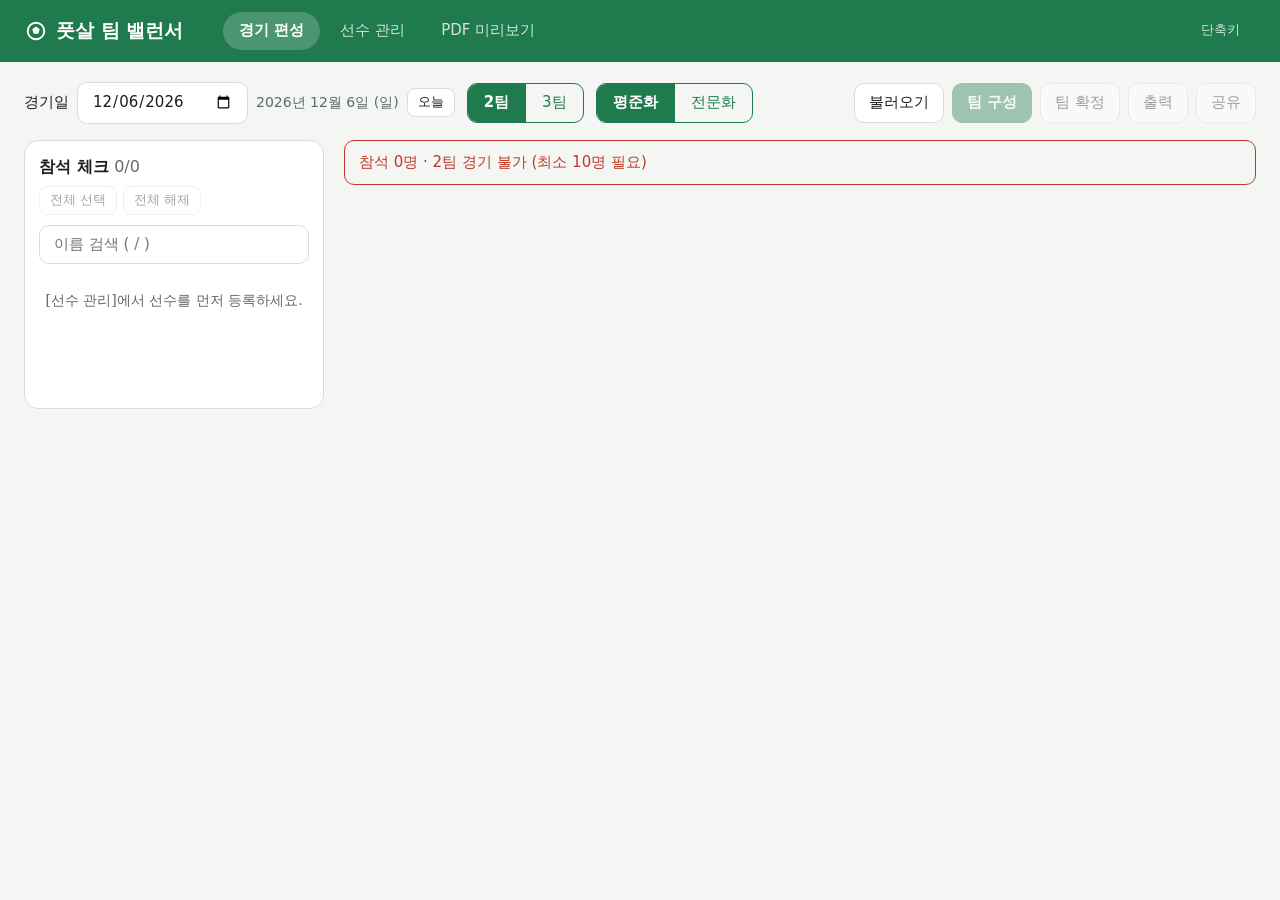
==== web_local/index.html @ 1d591c66 "Add local PC web version in plain HTML/JS (no server needed) - web_local/: open index.html directly " ====
<!doctype html>
<html lang="ko">
<head>
<meta charset="utf-8">
<meta name="viewport" content="width=device-width, initial-scale=1">
<title>풋살 팀 밸런서</title>
<link rel="icon" href="data:image/svg+xml,%3Csvg xmlns='http://www.w3.org/2000/svg' viewBox='0 0 32 32'%3E%3Crect width='32' height='32' rx='8' fill='%231f7a4d'/%3E%3Ccircle cx='16' cy='16' r='9' fill='none' stroke='white' stroke-width='2.5'/%3E%3Cpath d='M16 11l4 3-1.5 5h-5L12 14z' fill='white'/%3E%3C/svg%3E">
<link rel="stylesheet" href="css/style.css">
</head>
<body>
<div class="app">
  <header class="topbar">
    <h1>
      <svg class="logo" viewBox="0 0 32 32" aria-hidden="true"><circle cx="16" cy="16" r="11" fill="none" stroke="currentColor" stroke-width="2.5"/><path d="M16 10l5 3.6-1.9 6h-6.2l-1.9-6z" fill="currentColor"/></svg>
      풋살 팀 밸런서
    </h1>
    <nav class="tabs" role="tablist">
      <button role="tab" data-tab="match" class="on" title="Alt+1">경기 편성</button>
      <button role="tab" data-tab="players" title="Alt+2">선수 관리</button>
      <button role="tab" data-tab="preview" title="Alt+3">PDF 미리보기</button>
    </nav>
    <button class="ghost" id="helpBtn" title="단축키 (?)">단축키</button>
  </header>

  <div class="notice" id="storageNotice" hidden>
    이 브라우저에서는 저장소(localStorage)를 쓸 수 없어 새로고침하면 데이터가 사라집니다. [팀 확정]으로 받은 JSON 파일과 [명단 내보내기] 파일을 보관하세요.
  </div>

  <main>
    <!-- 경기 편성 -->
    <section class="screen on" id="screen-match">
      <div class="toolbar">
        <div class="group">
          <label class="field">경기일
            <input type="date" id="date" required>
          </label>
          <span class="date-label" id="dateLabel"></span>
          <button class="btn small" id="todayBtn">오늘</button>
        </div>
        <div class="seg" id="teamCount" role="group" aria-label="팀 수">
          <button data-k="2">2팀</button>
          <button data-k="3">3팀</button>
        </div>
        <div class="seg" id="mode" role="group" aria-label="편성 방식">
          <button data-m="balanced" title="팀끼리 실력이 비슷하게">평준화</button>
          <button data-m="tiered" title="점수 순으로 A팀부터">전문화</button>
        </div>
        <div class="group right">
          <button class="btn" id="loadBtn" title="Ctrl+O">불러오기</button>
          <button class="btn primary" id="buildBtn" title="Ctrl+Enter">팀 구성</button>
          <button class="btn" id="confirmBtn" title="Ctrl+S">팀 확정</button>
          <button class="btn" id="unlockBtn" hidden>수정</button>
          <button class="btn" id="printBtn" title="Ctrl+P">출력</button>
          <button class="btn" id="shareBtn">공유</button>
        </div>
      </div>

      <div class="layout">
        <aside class="card attendance">
          <div class="att-head">
            <h2>참석 체크 <span class="muted" id="attCount"></span></h2>
            <div class="att-actions">
              <button class="btn small" id="allOn">전체 선택</button>
              <button class="btn small" id="allOff">전체 해제</button>
            </div>
          </div>
          <input type="search" class="input" id="attSearch" placeholder="이름 검색 ( / )">
          <div class="att-list" id="attList"></div>
        </aside>

        <section class="board">
          <div class="status" id="status"></div>
          <div class="locked-banner" id="lockedBanner" hidden></div>
          <div class="teams" id="teams"></div>
          <p class="callout" id="dragHelp">
            팀 구성 후 선수를 끌어서 다른 팀의 빈 슬롯이나 교체대기로 옮길 수 있습니다. 다른 선수 위에 놓으면 두 선수를 맞바꿉니다.
            [팀 확정]을 누르면 편집이 잠기고 JSON 파일로 저장됩니다.
          </p>
        </section>
      </div>
    </section>

    <!-- 선수 관리 -->
    <section class="screen" id="screen-players">
      <div class="toolbar">
        <h2 class="inline">선수 목록 <span class="muted" id="playerCount"></span></h2>
        <form class="group" id="addForm" autocomplete="off">
          <input class="input" id="newName" placeholder="이름 입력" maxlength="20">
          <button class="btn primary" type="submit">선수 추가</button>
        </form>
        <input type="search" class="input" id="playerSearch" placeholder="이름 검색 ( / )">
        <div class="group right">
          <button class="btn" id="exportPlayers">명단 내보내기</button>
          <button class="btn" id="importPlayers">명단 가져오기</button>
        </div>
      </div>
      <div class="table-wrap">
        <table class="players">
          <thead>
            <tr>
              <th class="col-no">#</th>
              <th class="col-name">이름</th>
              <th>활동량</th><th>스피드</th><th>개인기</th><th>협동력</th><th>컨디션</th>
              <th>합계</th>
              <th class="col-act"></th>
            </tr>
          </thead>
          <tbody id="playerRows"></tbody>
        </table>
        <p class="empty" id="playersEmpty" hidden>등록된 선수가 없습니다. 위에서 이름을 입력해 선수를 추가하세요.</p>
      </div>
      <p class="callout">
        능력치는 각 항목의 1·2·3을 누르면 바로 바뀌고 자동 저장됩니다. 이름을 더블클릭하거나 [수정]을 눌러 이름을 바꿀 수 있습니다.
        [명단 내보내기]로 받은 파일을 다른 PC에서 [명단 가져오기] 하면 선수 명단을 옮길 수 있습니다.
      </p>
    </section>

    <!-- PDF 미리보기 -->
    <section class="screen" id="screen-preview">
      <div class="toolbar">
        <h2 class="inline">PDF 미리보기</h2>
        <div class="group right">
          <button class="btn primary" id="previewPdfBtn">PDF 내려받기</button>
        </div>
      </div>
      <div class="preview" id="preview"></div>
    </section>
  </main>
</div>

<!-- 공유 창 -->
<div class="modal" id="shareModal" hidden>
  <div class="box wide" role="dialog" aria-modal="true" aria-labelledby="shareTitle">
    <div class="box-head">
      <h2 id="shareTitle">팀 명단 공유</h2>
      <button class="btn small" data-close>닫기</button>
    </div>
    <img id="shareImg" alt="팀 명단 이미지">
    <div class="group">
      <button class="btn primary" id="copyImg">이미지 복사</button>
      <button class="btn" id="saveImg">이미지 저장</button>
    </div>
    <p class="hint" id="shareMsg">[이미지 복사] 후 카카오톡 대화창에 Ctrl+V로 붙여 넣으세요.</p>
  </div>
</div>

<!-- 알림 창 -->
<div class="modal" id="dialog" hidden>
  <div class="box" role="alertdialog" aria-modal="true" aria-labelledby="dialogTitle">
    <h2 id="dialogTitle"></h2>
    <div class="dialog-body" id="dialogBody"></div>
    <div class="group right" id="dialogActions"></div>
  </div>
</div>

<!-- 단축키 -->
<div class="modal" id="helpModal" hidden>
  <div class="box" role="dialog" aria-modal="true" aria-labelledby="helpTitle">
    <div class="box-head">
      <h2 id="helpTitle">키보드 단축키</h2>
      <button class="btn small" data-close>닫기</button>
    </div>
    <table class="keys">
      <tr><td><kbd>Alt</kbd>+<kbd>1</kbd> / <kbd>2</kbd> / <kbd>3</kbd></td><td>경기 편성 / 선수 관리 / PDF 미리보기</td></tr>
      <tr><td><kbd>Ctrl</kbd>+<kbd>Enter</kbd></td><td>팀 구성 / 다시 구성</td></tr>
      <tr><td><kbd>Ctrl</kbd>+<kbd>S</kbd></td><td>팀 확정 (JSON 저장)</td></tr>
      <tr><td><kbd>Ctrl</kbd>+<kbd>O</kbd></td><td>불러오기</td></tr>
      <tr><td><kbd>Ctrl</kbd>+<kbd>P</kbd></td><td>PDF 출력 (확정 후)</td></tr>
      <tr><td><kbd>[</kbd> / <kbd>]</kbd></td><td>경기일 하루 전 / 하루 뒤</td></tr>
      <tr><td><kbd>/</kbd></td><td>이름 검색 칸으로 이동</td></tr>
      <tr><td><kbd>Esc</kbd></td><td>창 닫기, 이름 수정 취소</td></tr>
      <tr><td><kbd>?</kbd></td><td>이 도움말</td></tr>
    </table>
  </div>
</div>

<div class="toast" id="toast" role="status" aria-live="polite"></div>
<input type="file" id="lineupFile" accept=".json,application/json" hidden>
<input type="file" id="playersFile" accept=".json,application/json" hidden>

<script src="js/core.js"></script>
<script src="js/output.js"></script>
<script src="js/app.js"></script>
</body>
</html>
---- web_local/css/style.css ----
:root {
  --bg: #f4f6f4;
  --surface: #ffffff;
  --surface2: #eef2ee;
  --text: #1b1f1c;
  --muted: #5f6b63;
  --primary: #1f7a4d;
  --primary-weak: #d9efe3;
  --on-primary: #ffffff;
  --border: #d7ded9;
  --danger: #c0392b;
  --warn: #b26a00;
  --teamA: #2563eb;
  --teamB: #dc2626;
  --teamC: #d97706;
  --bench: #6b7280;
  --shadow: 0 6px 24px rgba(0, 0, 0, .14);
  color-scheme: light;
}
@media (prefers-color-scheme: dark) {
  :root {
    --bg: #111513;
    --surface: #1a201c;
    --surface2: #222a25;
    --text: #e7ece8;
    --muted: #9aa79f;
    --primary: #4cc38a;
    --primary-weak: #1d3a2b;
    --on-primary: #0b1a12;
    --border: #2f3933;
    --danger: #ff6b5e;
    --warn: #f0a940;
    --teamA: #5b8cff;
    --teamB: #ff6b6b;
    --teamC: #f5a524;
    --bench: #9aa3af;
    --shadow: 0 6px 24px rgba(0, 0, 0, .5);
    color-scheme: dark;
  }
}

* { box-sizing: border-box; }
html, body { margin: 0; }
body {
  background: var(--bg);
  color: var(--text);
  font-family: "Malgun Gothic", "맑은 고딕", "Apple SD Gothic Neo", "Noto Sans KR", "Nanum Gothic", system-ui, sans-serif;
  font-size: 15px;
  line-height: 1.45;
}
[hidden] { display: none !important; }
h2 { font-size: 16px; margin: 0; }
.muted { color: var(--muted); font-weight: 400; }

.app { max-width: 1600px; margin: 0 auto; min-height: 100vh; display: flex; flex-direction: column; }

/* 상단 막대 */
.topbar {
  display: flex; align-items: center; gap: 16px;
  padding: 12px 24px; background: var(--primary); color: var(--on-primary);
  position: sticky; top: 0; z-index: 5;
}
.topbar h1 { font-size: 19px; margin: 0; display: flex; align-items: center; gap: 8px; white-space: nowrap; }
.logo { width: 24px; height: 24px; }
.tabs { display: flex; gap: 4px; margin-left: 24px; }
.tabs button, .ghost {
  background: transparent; border: 0; color: var(--on-primary); opacity: .8;
  padding: 8px 16px; border-radius: 999px; font: inherit; cursor: pointer;
}
.tabs button:hover, .ghost:hover { opacity: 1; background: rgba(255, 255, 255, .12); }
.tabs button.on { opacity: 1; background: rgba(255, 255, 255, .2); font-weight: 700; }
.ghost { margin-left: auto; font-size: 13px; }

.notice { background: var(--warn); color: #fff; padding: 8px 24px; font-size: 13px; }

main { padding: 20px 24px 40px; flex: 1; }
.screen { display: none; }
.screen.on { display: block; }

/* 도구 막대 */
.toolbar { display: flex; flex-wrap: wrap; align-items: center; gap: 12px; margin-bottom: 16px; }
.group { display: flex; align-items: center; gap: 8px; flex-wrap: wrap; }
.right { margin-left: auto; }
h2.inline { margin-right: 8px; }
.field { display: flex; align-items: center; gap: 8px; font-weight: 500; }
.date-label { color: var(--muted); font-size: 14px; min-width: 9em; }

.btn, .input, input[type=date] {
  border: 1px solid var(--border); background: var(--surface); color: var(--text);
  padding: 8px 14px; border-radius: 10px; font: inherit; white-space: nowrap;
}
.btn { cursor: pointer; }
.btn:hover:not(:disabled) { border-color: var(--primary); }
.btn.primary { background: var(--primary); border-color: var(--primary); color: var(--on-primary); font-weight: 700; }
.btn.primary:hover:not(:disabled) { filter: brightness(1.08); }
.btn.danger { color: var(--danger); }
.btn.danger.solid { background: var(--danger); border-color: var(--danger); color: #fff; }
.btn.small { padding: 4px 10px; font-size: 13px; border-radius: 8px; }
.btn:disabled { opacity: .4; cursor: not-allowed; }
.btn:focus-visible, .input:focus-visible, .seg button:focus-visible, .lv button:focus-visible,
.tabs button:focus-visible, input:focus-visible { outline: 2px solid var(--primary); outline-offset: 2px; }
.input { cursor: text; }
.input:focus, input[type=date]:focus { border-color: var(--primary); outline: none; }

.seg { display: inline-flex; border: 1px solid var(--primary); border-radius: 10px; overflow: hidden; }
.seg button {
  border: 0; background: transparent; color: var(--primary); padding: 8px 16px; font: inherit; cursor: pointer;
}
.seg button + button { border-left: 1px solid var(--primary); }
.seg button.on { background: var(--primary); color: var(--on-primary); font-weight: 700; }
.seg button:disabled { cursor: not-allowed; opacity: .55; }

/* 경기 편성 배치 */
.layout { display: grid; grid-template-columns: 300px minmax(0, 1fr); gap: 20px; align-items: start; }
.card { background: var(--surface); border: 1px solid var(--border); border-radius: 14px; padding: 14px; }
.attendance { position: sticky; top: 76px; display: flex; flex-direction: column; gap: 10px; max-height: calc(100vh - 100px); }
.att-head { display: flex; justify-content: space-between; align-items: center; gap: 8px; flex-wrap: wrap; }
.att-actions { display: flex; gap: 6px; }
.att-list { overflow: auto; flex: 1; min-height: 120px; }
.att-list label {
  display: flex; align-items: center; gap: 10px; padding: 7px 6px;
  border-bottom: 1px solid var(--border); cursor: pointer; user-select: none;
}
.att-list label:hover { background: var(--surface2); }
.att-list input { width: 17px; height: 17px; accent-color: var(--primary); }
.att-list small { margin-left: auto; color: var(--muted); }
.att-list .empty { color: var(--muted); padding: 16px 4px; font-size: 14px; }
.locked .att-list label { cursor: default; }

.status { padding: 11px 14px; border-radius: 10px; background: var(--primary-weak); font-weight: 500; }
.status.bad { background: transparent; border: 1px solid var(--danger); color: var(--danger); }
.status .diff { color: var(--muted); font-weight: 400; margin-left: 10px; }
.locked-banner {
  margin-top: 10px; padding: 10px 14px; border-radius: 10px;
  border: 1px solid var(--primary); color: var(--primary); font-weight: 700;
}

.teams { display: grid; grid-template-columns: repeat(auto-fill, minmax(240px, 1fr)); gap: 14px; margin-top: 14px; }
.team {
  --tc: var(--bench);
  border: 1px solid var(--border); border-top: 5px solid var(--tc); border-radius: 12px;
  background: var(--surface); display: flex; flex-direction: column; min-height: 140px;
  transition: box-shadow .12s;
}
.team.over { box-shadow: 0 0 0 2px var(--tc); }
.team h3 { margin: 0; padding: 10px 12px; font-size: 15px; display: flex; justify-content: space-between; gap: 8px; }
.team h3 b { color: var(--tc); }
.team h3 span { color: var(--muted); font-weight: 400; font-size: 14px; }
.team .warn { color: var(--warn); font-size: 13px; padding: 0 12px 6px; font-weight: 500; }
.team ul { list-style: none; margin: 0; padding: 0 8px 8px; flex: 1; }
.team li {
  display: flex; justify-content: space-between; align-items: center;
  padding: 7px 10px; margin-top: 4px; border-radius: 8px; background: var(--surface2);
  border: 1.5px solid transparent;
}
.team li.player { cursor: grab; }
.team li.player:active { cursor: grabbing; }
.team li.player .score { font-weight: 700; color: var(--primary); }
.team li.dragging { opacity: .35; }
.team li.over { border-color: var(--tc); }
.team li.slot {
  background: transparent; border: 1.5px dashed var(--border); color: var(--muted);
  justify-content: center; font-size: 13px;
}
.team li.slot.over { border-color: var(--tc); color: var(--tc); }
.team .drop-hint { color: var(--muted); font-size: 13px; text-align: center; padding: 14px 0; }
.team .stats {
  display: grid; grid-template-columns: repeat(5, 1fr); font-size: 11px; color: var(--muted);
  text-align: center; padding: 8px 8px 10px; border-top: 1px solid var(--border);
}
.team .stats b { display: block; font-size: 14px; color: var(--text); }
.locked .team li.player { cursor: default; }

.callout { margin-top: 18px; font-size: 13px; color: var(--muted); border-left: 3px solid var(--primary); padding-left: 10px; }

/* 선수 관리 */
.table-wrap { background: var(--surface); border: 1px solid var(--border); border-radius: 14px; overflow-x: auto; }
table.players { width: 100%; border-collapse: collapse; }
.players th, .players td { padding: 9px 10px; border-bottom: 1px solid var(--border); text-align: center; }
.players tr:last-child td { border-bottom: 0; }
.players tbody tr:hover { background: var(--surface2); }
.players th { font-size: 13px; color: var(--muted); font-weight: 500; background: var(--surface); }
.players .col-no { width: 44px; color: var(--muted); }
.players .col-name { text-align: left; min-width: 160px; }
.players td.name { text-align: left; font-weight: 500; cursor: text; }
.players td.name .input { padding: 5px 8px; width: 100%; max-width: 220px; }
.players .col-act { width: 150px; }
.players td.act { text-align: right; white-space: nowrap; }
.players td.act .btn + .btn { margin-left: 6px; }
.players .sum { font-weight: 700; color: var(--primary); }
.lv { display: inline-flex; border: 1px solid var(--border); border-radius: 8px; overflow: hidden; }
.lv button {
  width: 30px; padding: 4px 0; border: 0; background: transparent; color: var(--text);
  font: inherit; font-size: 13px; cursor: pointer;
}
.lv button + button { border-left: 1px solid var(--border); }
.lv button:hover { background: var(--surface2); }
.lv button.on { background: var(--primary); color: var(--on-primary); font-weight: 700; }
.empty { color: var(--muted); text-align: center; padding: 28px 12px; margin: 0; }

/* PDF 미리보기 */
.preview { display: flex; flex-direction: column; align-items: center; gap: 18px; }
.preview canvas {
  width: 100%; max-width: 760px; height: auto; background: #fff;
  border: 1px solid var(--border); box-shadow: var(--shadow);
}
.preview .empty { background: var(--surface); border: 1px dashed var(--border); border-radius: 14px; width: 100%; max-width: 760px; padding: 80px 20px; }

/* 창 */
.modal {
  position: fixed; inset: 0; background: rgba(0, 0, 0, .5); display: flex;
  align-items: center; justify-content: center; padding: 16px; z-index: 20;
}
.modal .box {
  background: var(--surface); border-radius: 16px; padding: 20px; width: 100%; max-width: 440px;
  max-height: 92vh; overflow: auto; box-shadow: var(--shadow); display: flex; flex-direction: column; gap: 12px;
}
.modal .box.wide { max-width: 560px; }
.box-head { display: flex; justify-content: space-between; align-items: center; }
.modal img { width: 100%; border-radius: 10px; border: 1px solid var(--border); display: block; }
.dialog-body { color: var(--text); white-space: pre-line; }
.hint { font-size: 13px; color: var(--muted); margin: 0; min-height: 1.4em; }
.hint.ok { color: var(--primary); }
.hint.bad { color: var(--danger); }
.keys { border-collapse: collapse; width: 100%; font-size: 14px; }
.keys td { padding: 7px 4px; border-bottom: 1px solid var(--border); }
.keys td:first-child { white-space: nowrap; padding-right: 16px; }
kbd {
  font-family: inherit; font-size: 12px; padding: 1px 6px; border: 1px solid var(--border);
  border-bottom-width: 2px; border-radius: 5px; background: var(--surface2);
}

.toast {
  position: fixed; left: 50%; bottom: 28px; transform: translate(-50%, 20px);
  background: #222823; color: #fff; padding: 11px 18px; border-radius: 10px; font-size: 14px;
  opacity: 0; pointer-events: none; transition: opacity .18s, transform .18s; z-index: 30; max-width: 90vw;
}
.toast.on { opacity: 1; transform: translate(-50%, 0); }
.toast.bad { background: var(--danger); }

/* 좁은 창 */
@media (max-width: 900px) {
  .layout { grid-template-columns: 1fr; }
  .attendance { position: static; max-height: 360px; }
  .topbar { flex-wrap: wrap; padding: 10px 16px; }
  .tabs { margin-left: 0; order: 3; width: 100%; }
  main { padding: 16px; }
  .right { margin-left: 0; }
}
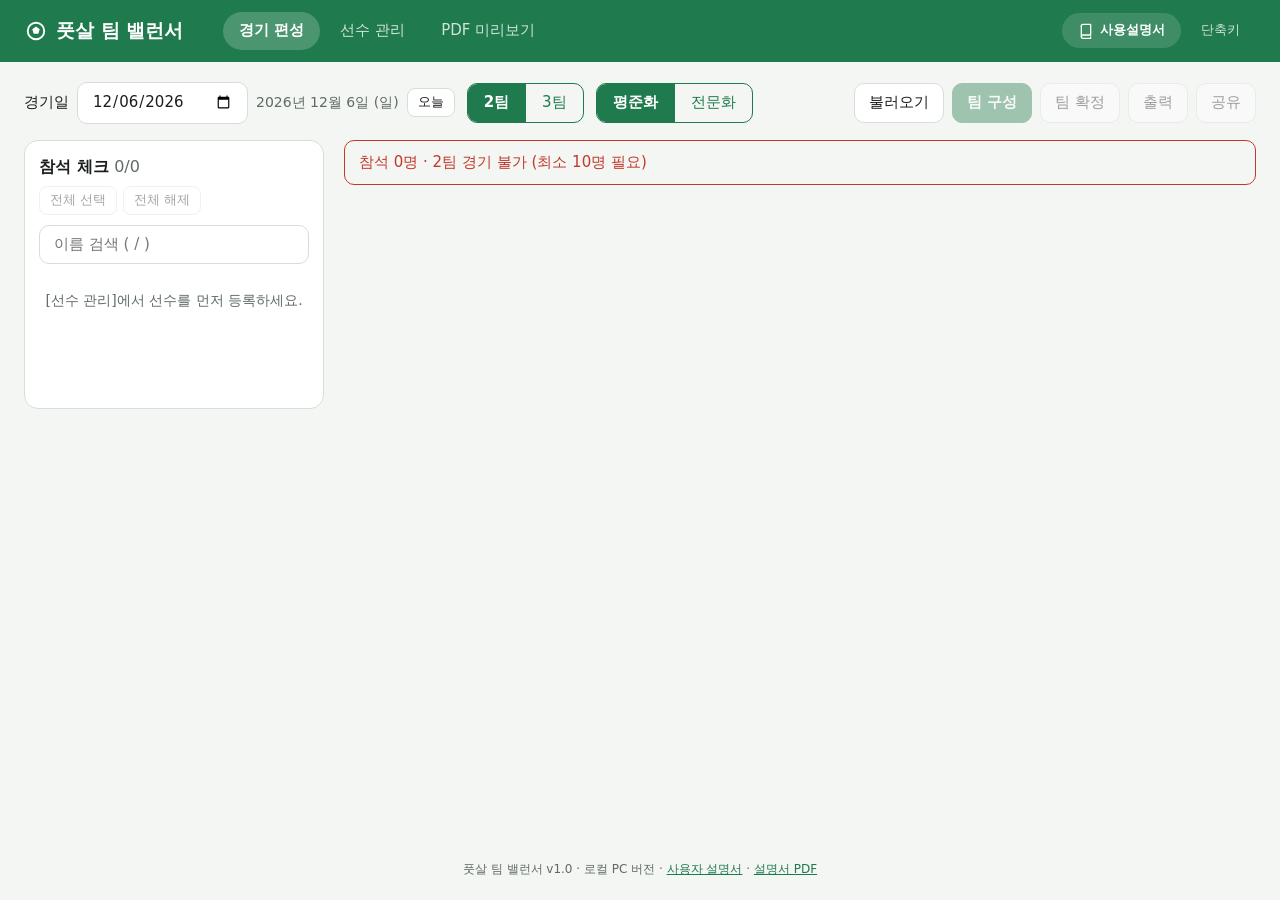
==== commit 522c19ed: "Finalize local PC web version v1.0 and add user manual - web_local/manual.html: detailed user manual" ====
--- a/web_local/index.html
+++ b/web_local/index.html
@@ -19,7 +19,13 @@
       <button role="tab" data-tab="players" title="Alt+2">선수 관리</button>
       <button role="tab" data-tab="preview" title="Alt+3">PDF 미리보기</button>
     </nav>
-    <button class="ghost" id="helpBtn" title="단축키 (?)">단축키</button>
+    <div class="top-links">
+      <a class="ghost manual-link" id="manualLink" href="manual.html" target="_blank" rel="noopener" title="사용자 설명서 (F1)">
+        <svg viewBox="0 0 24 24" aria-hidden="true"><path d="M5 4.5A2.5 2.5 0 0 1 7.5 2H19v16H7.5a2.5 2.5 0 0 0 0 5H19v-2" fill="none" stroke="currentColor" stroke-width="2" stroke-linecap="round" stroke-linejoin="round"/><path d="M5 4.5v16" fill="none" stroke="currentColor" stroke-width="2" stroke-linecap="round"/></svg>
+        사용설명서
+      </a>
+      <button class="ghost" id="helpBtn" title="단축키 (?)">단축키</button>
+    </div>
   </header>
 
   <div class="notice" id="storageNotice" hidden>
@@ -126,6 +132,9 @@
       <div class="preview" id="preview"></div>
     </section>
   </main>
+  <footer class="app-footer">
+    풋살 팀 밸런서 v1.0 · 로컬 PC 버전 · <a href="manual.html" target="_blank" rel="noopener">사용자 설명서</a> · <a href="manual/futsal_user_manual.pdf" target="_blank" rel="noopener">설명서 PDF</a>
+  </footer>
 </div>
 
 <!-- 공유 창 -->
@@ -169,6 +178,7 @@
       <tr><td><kbd>[</kbd> / <kbd>]</kbd></td><td>경기일 하루 전 / 하루 뒤</td></tr>
       <tr><td><kbd>/</kbd></td><td>이름 검색 칸으로 이동</td></tr>
       <tr><td><kbd>Esc</kbd></td><td>창 닫기, 이름 수정 취소</td></tr>
+      <tr><td><kbd>F1</kbd></td><td>사용자 설명서 열기 (새 탭)</td></tr>
       <tr><td><kbd>?</kbd></td><td>이 도움말</td></tr>
     </table>
   </div>
--- a/web_local/css/style.css
+++ b/web_local/css/style.css
@@ -69,7 +69,12 @@
 }
 .tabs button:hover, .ghost:hover { opacity: 1; background: rgba(255, 255, 255, .12); }
 .tabs button.on { opacity: 1; background: rgba(255, 255, 255, .2); font-weight: 700; }
-.ghost { margin-left: auto; font-size: 13px; }
+.ghost { font-size: 13px; text-decoration: none; }
+.top-links { margin-left: auto; display: flex; align-items: center; gap: 4px; }
+.manual-link { display: inline-flex; align-items: center; gap: 6px; opacity: 1; font-weight: 700; background: rgba(255, 255, 255, .14); }
+.manual-link svg { width: 16px; height: 16px; }
+.app-footer { padding: 14px 24px 22px; font-size: 12px; color: var(--muted); text-align: center; }
+.app-footer a { color: var(--primary); }
 
 .notice { background: var(--warn); color: #fff; padding: 8px 24px; font-size: 13px; }
 
@@ -244,6 +249,7 @@
   .attendance { position: static; max-height: 360px; }
   .topbar { flex-wrap: wrap; padding: 10px 16px; }
   .tabs { margin-left: 0; order: 3; width: 100%; }
+  .top-links { order: 2; }
   main { padding: 16px; }
   .right { margin-left: 0; }
 }
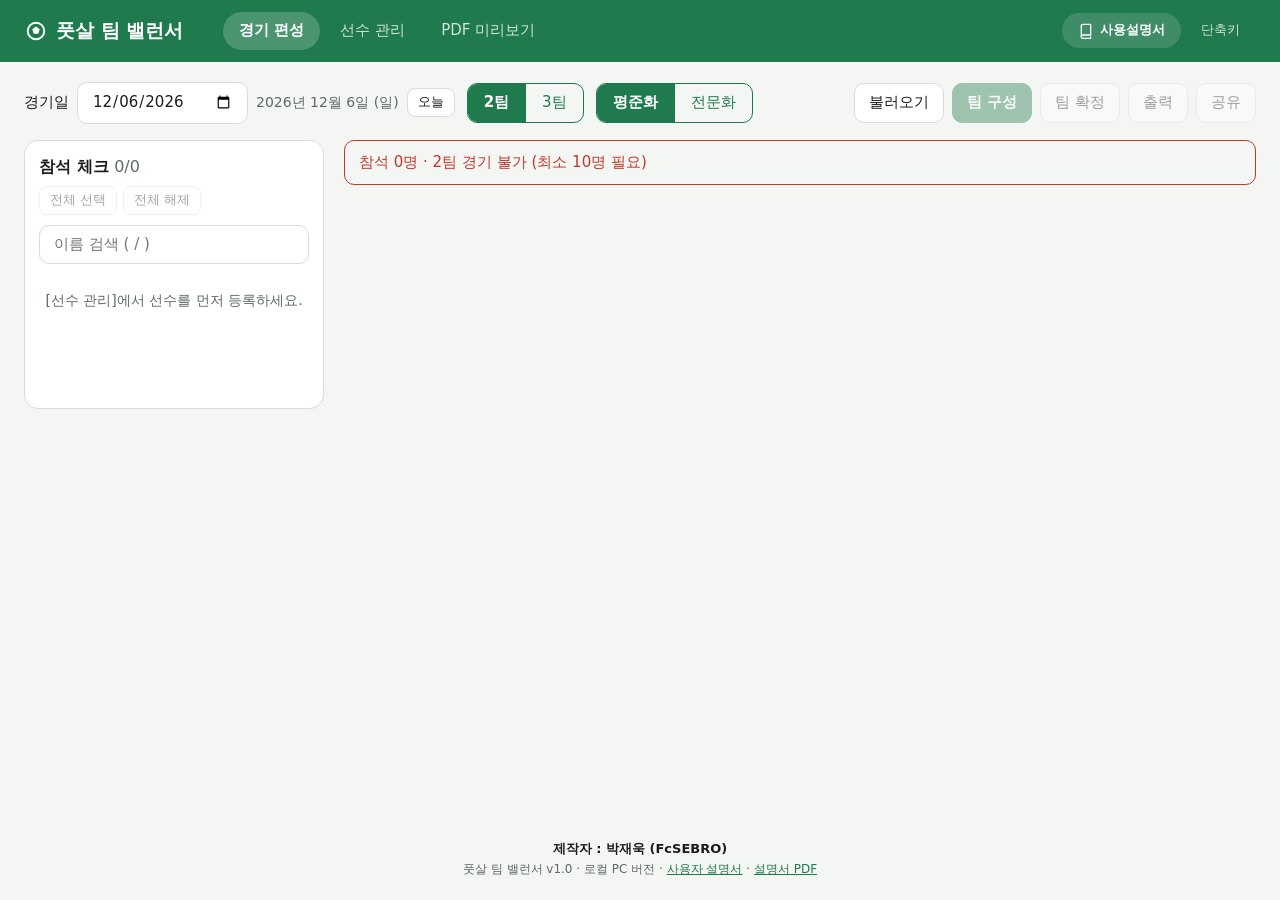
==== commit 066b11cb: "Add maker credit (박재욱, FcSEBRO) to app screen and user manual Co-Authored-By: Claude Opus 5.5 <norep" ====
--- a/web_local/index.html
+++ b/web_local/index.html
@@ -133,6 +133,7 @@
     </section>
   </main>
   <footer class="app-footer">
+    <span class="maker">제작자 : 박재욱 (FcSEBRO)</span><br>
     풋살 팀 밸런서 v1.0 · 로컬 PC 버전 · <a href="manual.html" target="_blank" rel="noopener">사용자 설명서</a> · <a href="manual/futsal_user_manual.pdf" target="_blank" rel="noopener">설명서 PDF</a>
   </footer>
 </div>
@@ -181,6 +182,7 @@
       <tr><td><kbd>F1</kbd></td><td>사용자 설명서 열기 (새 탭)</td></tr>
       <tr><td><kbd>?</kbd></td><td>이 도움말</td></tr>
     </table>
+    <p class="hint">풋살 팀 밸런서 v1.0 · 제작자 : 박재욱 (FcSEBRO)</p>
   </div>
 </div>
 
--- a/web_local/css/style.css
+++ b/web_local/css/style.css
@@ -75,6 +75,7 @@
 .manual-link svg { width: 16px; height: 16px; }
 .app-footer { padding: 14px 24px 22px; font-size: 12px; color: var(--muted); text-align: center; }
 .app-footer a { color: var(--primary); }
+.app-footer .maker { display: inline-block; font-size: 13px; font-weight: 700; color: var(--text); margin-bottom: 2px; }
 
 .notice { background: var(--warn); color: #fff; padding: 8px 24px; font-size: 13px; }
 
